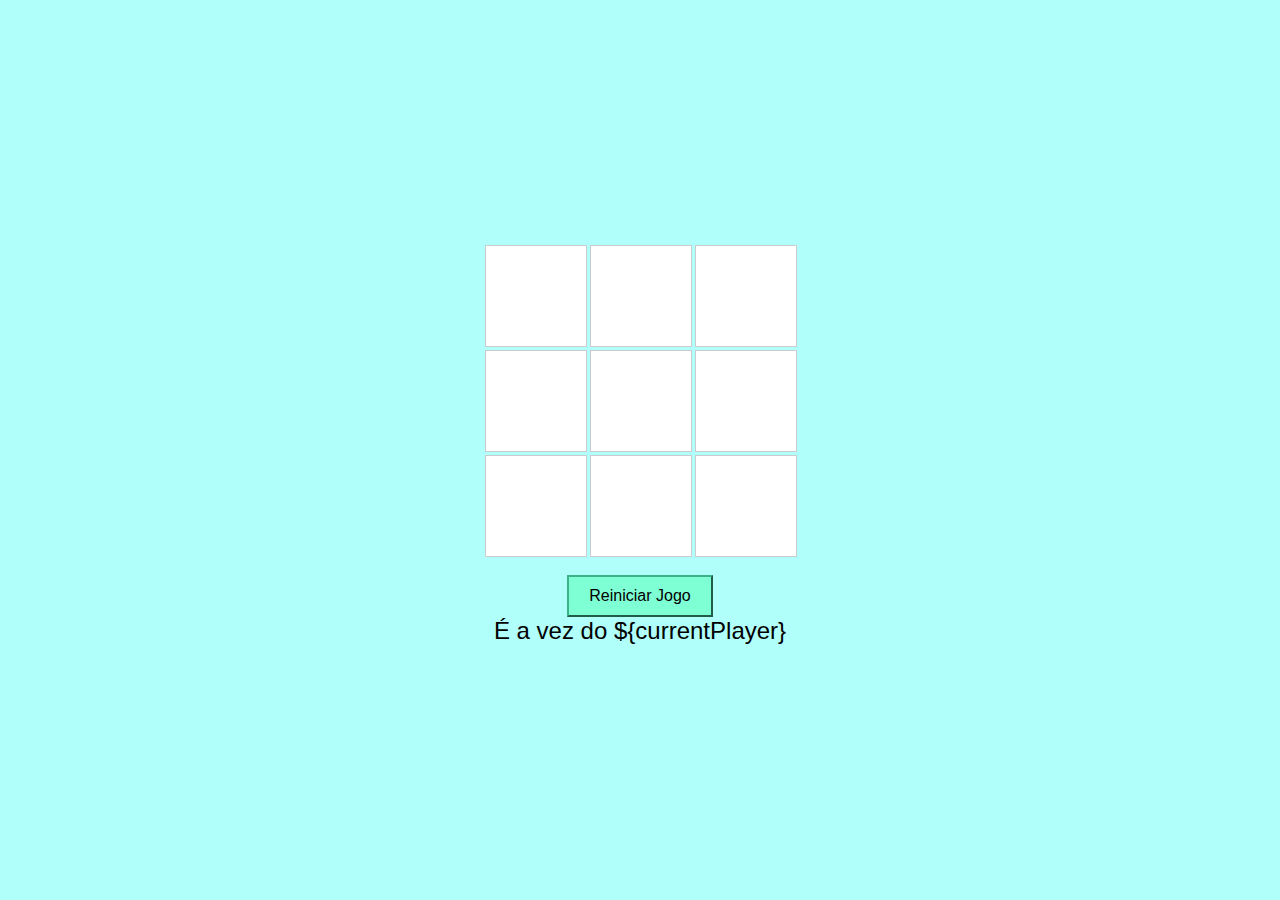
==== index.html @ 19aaef78 "adicionando arquivos bases" ====
<!DOCTYPE html>
<html lang="pt-br">
<head>
    <meta charset="UTF-8">
    <meta name="viewport" content="width=device-width, initial-scale=1.0">
    <title>Jogo da velha</title>
    <link rel="stylesheet" href="style.css">
</head>
<body>
    <div class="game-container">
        <div class="board">
            <div class="cell" data-cell></div>
            <div class="cell" data-cell></div>
            <div class="cell" data-cell></div>
            <div class="cell" data-cell></div>
            <div class="cell" data-cell></div>
            <div class="cell" data-cell></div>
            <div class="cell" data-cell></div>
            <div class="cell" data-cell></div>
            <div class="cell" data-cell></div>
        </div>
        <button id="resetButton">Reiniciar Jogo</button>
        <div id="status"></div>
    </div>
    <script src="script.js"></script>
</body>
</html>
---- style.css ----
body{
    display: flex;
    justify-content: center;
    align-items: center;
    height: 100vh;
    margin: 0;
    font-family: Arial, Helvetica, sans-serif;
    background-color: #b0fffb;
}

.game-container{
    text-align: center;
}

.board{
    display: grid;
    grid-template-columns: repeat(3, 100px);
    grid-template-rows: repeat(3, 100px);
    gap: 5px;
    margin-bottom: 20px;
}

.cell{
    width: 100px;
    height: 100px;
    display: flex;
    justify-content: center;
    align-items: center;
    font-size: 2rem;
    background-color: #ffffff;
    border: 1px solid #ccc;
    cursor: pointer;
}

.cell:hover{
    background-color: #f9f9f9;
}

#status{
    font-size: 1.5rem;
    margin-bottom: 10px;
}

button{
    background-color: aquamarine;  
    border-color: rgb(60, 177, 138);
    padding: 10px 20px;
    font-size: 1rem;
    cursor: pointer;
}
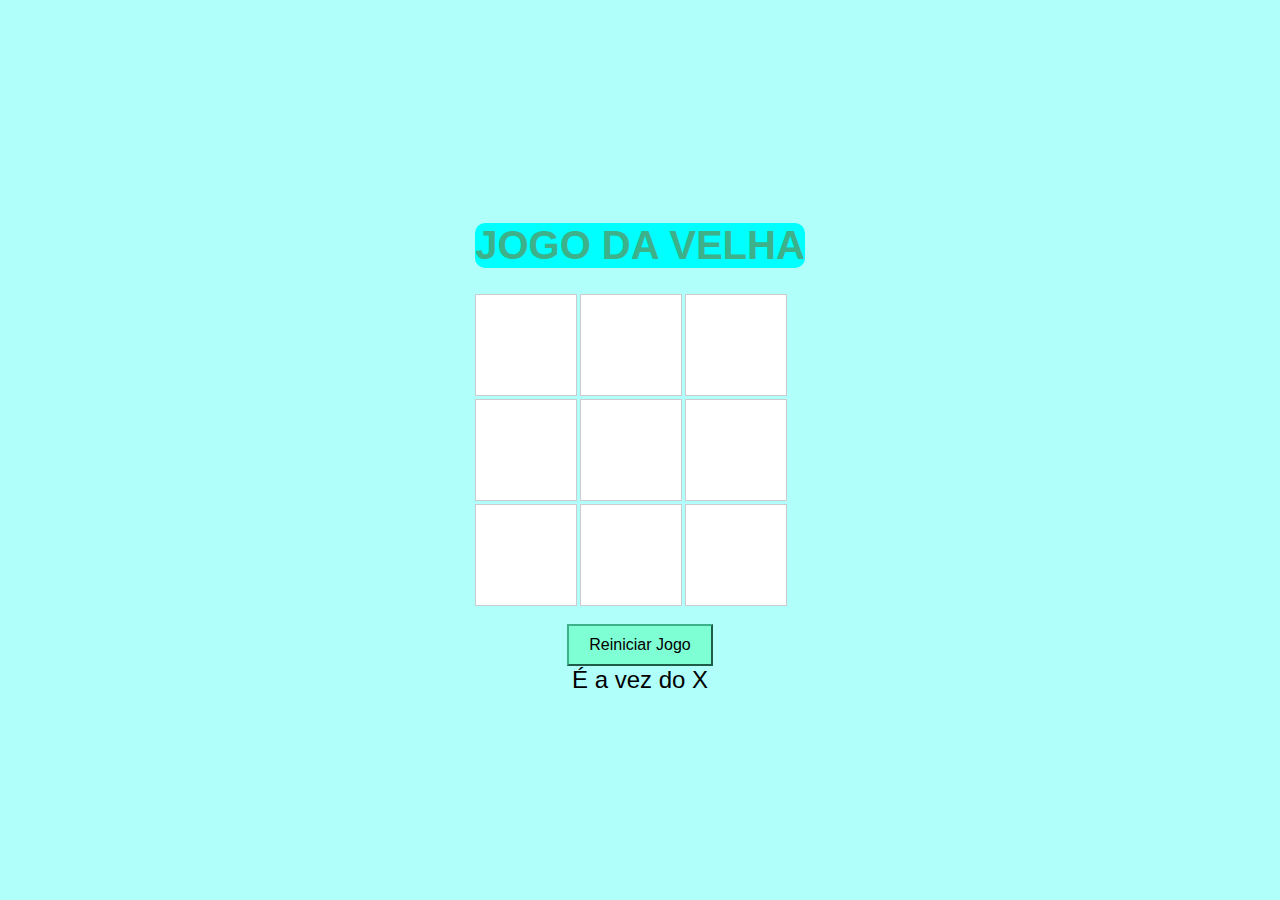
==== commit 4b42e4fb: "Correção do Javascript" ====
--- a/index.html
+++ b/index.html
@@ -5,10 +5,13 @@
     <meta name="viewport" content="width=device-width, initial-scale=1.0">
     <title>Jogo da velha</title>
     <link rel="stylesheet" href="style.css">
+
 </head>
 <body>
+   
     <div class="game-container">
-        <div class="board">
+         <h1>JOGO DA VELHA</h1>
+         <div class="board">
             <div class="cell" data-cell></div>
             <div class="cell" data-cell></div>
             <div class="cell" data-cell></div>
--- a/style.css
+++ b/style.css
@@ -8,6 +8,12 @@
     background-color: #b0fffb;
 }
 
+h1{
+    color: rgb(60, 177, 138);
+    background-color: aqua;
+    font-size: 2.5rem;
+    border-radius: 10px;
+}
 .game-container{
     text-align: center;
 }
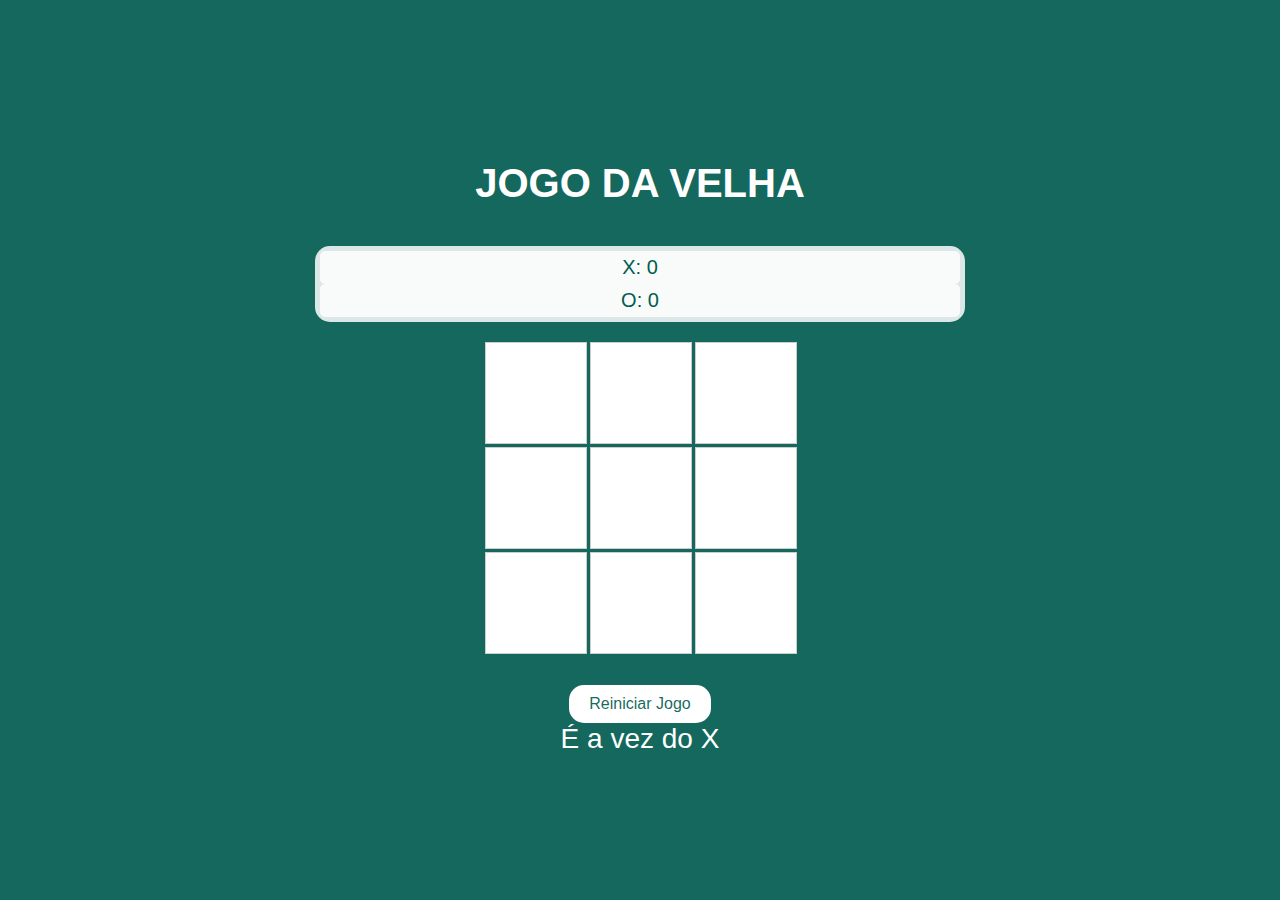
==== commit 62259010: "Implementando o placar do jogo e melhorando a estilização" ====
--- a/index.html
+++ b/index.html
@@ -11,6 +11,10 @@
    
     <div class="game-container">
          <h1>JOGO DA VELHA</h1>
+         <div id="scoreboard">
+            <p>X: <span id="scoreX">0</span></p>
+            <p>O: <span id="scoreO">0</span></p>
+        </div>
          <div class="board">
             <div class="cell" data-cell></div>
             <div class="cell" data-cell></div>
--- a/style.css
+++ b/style.css
@@ -1,24 +1,51 @@
-body{
+body {
     display: flex;
+    flex-direction: column;
     justify-content: center;
     align-items: center;
     height: 100vh;
     margin: 0;
     font-family: Arial, Helvetica, sans-serif;
-    background-color: #b0fffb;
+    background-color: #015b4feb;
 }
 
-h1{
-    color: rgb(60, 177, 138);
-    background-color: aqua;
+h1 {
+    margin-bottom: 20px;
+    color: rgb(255, 255, 255);
     font-size: 2.5rem;
-    border-radius: 10px;
-}
-.game-container{
-    text-align: center;
 }
 
-.board{
+p {
+    font-size: 20px;
+    background-color: rgba(255, 255, 255, 0.8);
+    padding: 5px;
+    border-radius: 5px;
+    color: #015b4f;
+}
+
+#scoreboard {
+    background-color: rgba(255, 255, 255, 0.852);
+    padding: 5px;
+    text-align: center;
+    margin: 20px 0;
+    border-radius: 15px;
+    color: #015b4f8e;
+    width: 50%;
+}
+
+#scoreboard p {
+    margin: 0;
+}
+
+.game-container {
+    text-align: center;
+    display: flex;
+    flex-direction: column;
+    align-items: center;
+    width: 100%;
+}
+
+.board {
     display: grid;
     grid-template-columns: repeat(3, 100px);
     grid-template-rows: repeat(3, 100px);
@@ -26,7 +53,7 @@
     margin-bottom: 20px;
 }
 
-.cell{
+.cell {
     width: 100px;
     height: 100px;
     display: flex;
@@ -38,19 +65,29 @@
     cursor: pointer;
 }
 
-.cell:hover{
+.cell:hover {
     background-color: #f9f9f9;
 }
 
-#status{
-    font-size: 1.5rem;
+#status {
+    font-size: 1.75rem;
     margin-bottom: 10px;
+    color: #ffffff;
 }
 
-button{
-    background-color: aquamarine;  
-    border-color: rgb(60, 177, 138);
+button {
+    margin-top: 13px;
+    background-color: white;
+    border-color: white;
+    border-radius: 15px;
+    border: none;
     padding: 10px 20px;
     font-size: 1rem;
     cursor: pointer;
+    color: #015b4feb;
+}
+
+button:hover {
+    background-color: #015b4feb;
+    color: white;
 }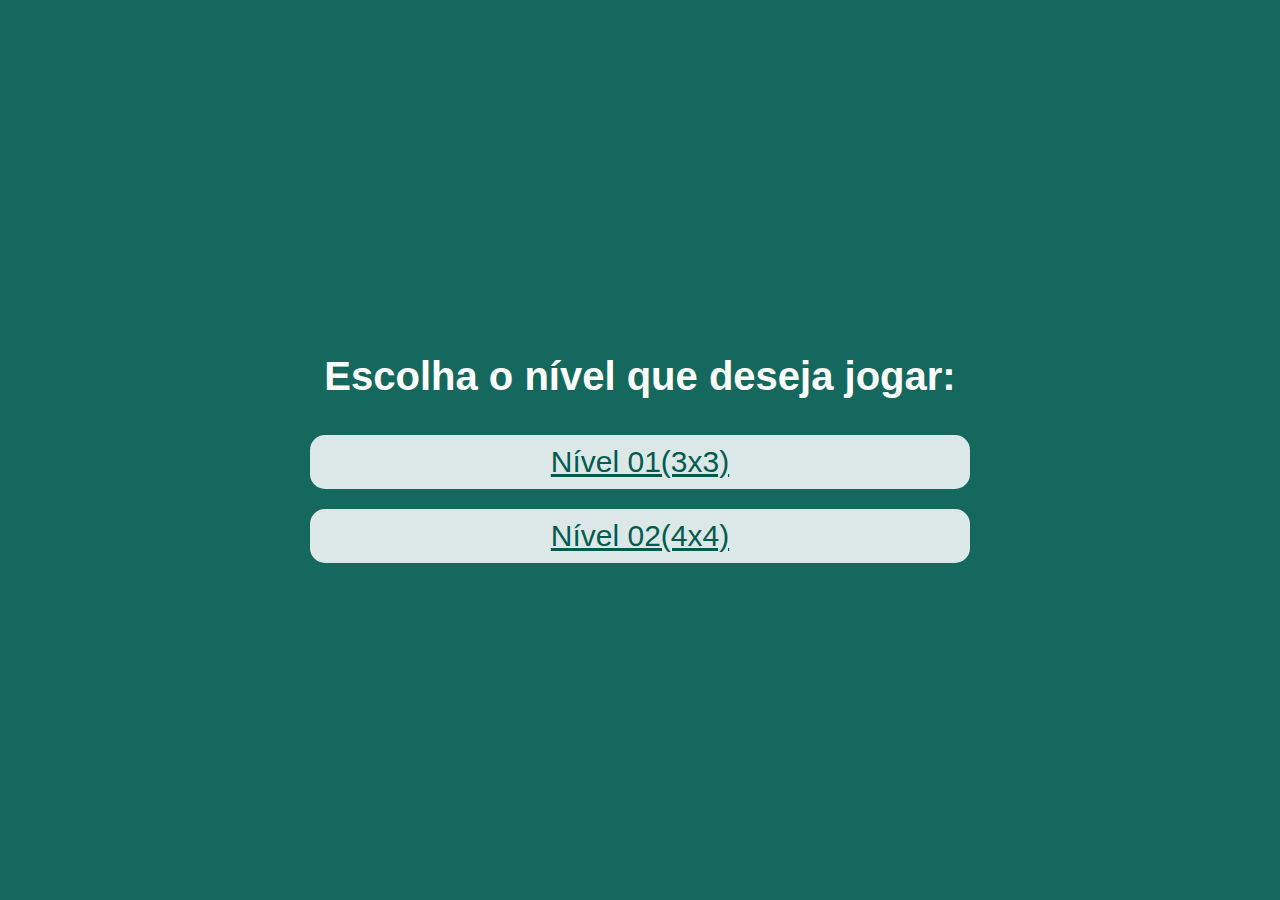
==== commit 080b5085: "Atualização do jogo. adição de um menu de níveis (3x3 4x4)" ====
--- a/index.html
+++ b/index.html
@@ -3,32 +3,38 @@
 <head>
     <meta charset="UTF-8">
     <meta name="viewport" content="width=device-width, initial-scale=1.0">
-    <title>Jogo da velha</title>
-    <link rel="stylesheet" href="style.css">
-
+    <title>Escolha do nível</title>
+    <style>
+        body {
+        display: flex;
+        flex-direction: column;
+        justify-content: center;
+        align-items: center;
+        height: 100vh;
+        margin: 0;
+        font-family: Arial, Helvetica, sans-serif;
+        background-color: #015b4feb;
+        color: white;
+        }
+        h1{
+            font-size: 40px;
+            font-family: Arial, Helvetica, sans-serif;
+        }
+        .opcoes{
+            background-color: rgba(255, 255, 255, 0.852);
+            padding: 10px;
+            font-size: 30px;
+            text-align: center;
+            margin: 10px 0;
+            border-radius: 15px;
+            color: #015b4f;
+            width: 50%;
+        }
+    </style>
 </head>
 <body>
-   
-    <div class="game-container">
-         <h1>JOGO DA VELHA</h1>
-         <div id="scoreboard">
-            <p>X: <span id="scoreX">0</span></p>
-            <p>O: <span id="scoreO">0</span></p>
-        </div>
-         <div class="board">
-            <div class="cell" data-cell></div>
-            <div class="cell" data-cell></div>
-            <div class="cell" data-cell></div>
-            <div class="cell" data-cell></div>
-            <div class="cell" data-cell></div>
-            <div class="cell" data-cell></div>
-            <div class="cell" data-cell></div>
-            <div class="cell" data-cell></div>
-            <div class="cell" data-cell></div>
-        </div>
-        <button id="resetButton">Reiniciar Jogo</button>
-        <div id="status"></div>
-    </div>
-    <script src="script.js"></script>
+    <h1>Escolha o nível que deseja jogar:</h1>
+    <a class="opcoes" href="jogo3_3.html">Nível 01(3x3)</a>
+    <a class="opcoes" href="jogo4_4.html">Nível 02(4x4)</a>
 </body>
 </html>